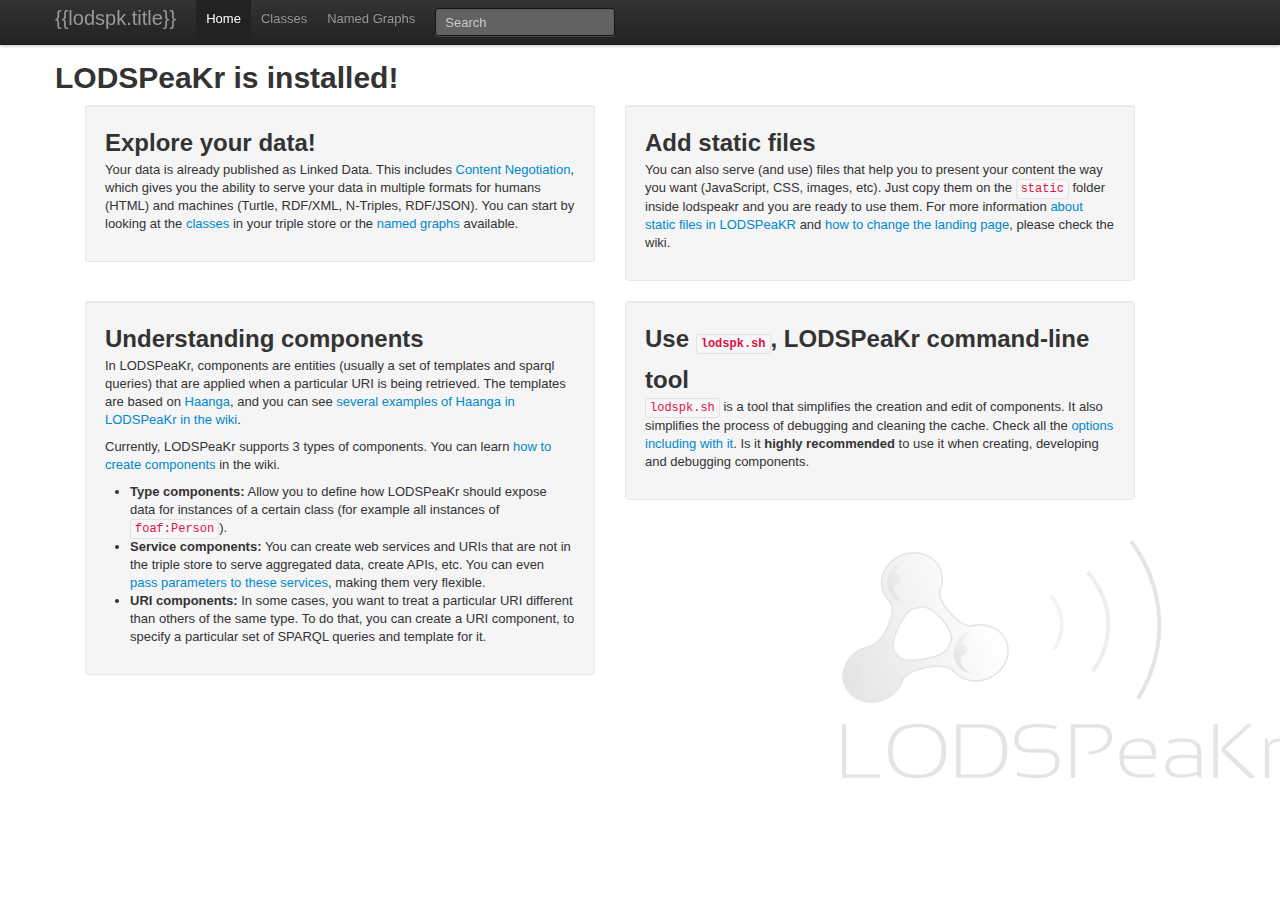
==== lodspeakr/components/static/index.html @ 6ba8fa14 "During install: added stub directories and readme files." ====
<!DOCTYPE html>
<html lang="en">
  <head>
    <meta charset="utf-8">
    <title>LODSPeaKr Basic Menu</title>
    <meta name="viewport" content="width=device-width, initial-scale=1.0">
    <meta name="description" content="">
    <meta name="author" content="">
    <link href="css/bootstrap.min.css" rel="stylesheet" type="text/css" media="screen" />
    <style>
      body {
        padding-top: 60px; /* 60px to make the container go all the way to the bottom of the topbar */
      }
      .wait{
        background-image:url('img/wait.gif');
        background-repeat:no-repeat;
        padding-right:20px;
        background-position: right;
      }
    </style>
    <link href="css/bootstrap-responsive.min.css" rel="stylesheet" type="text/css" media="screen" />
    <script type="text/javascript" src="js/jquery.js"></script>
    <script type="text/javascript" src="js/bootstrap.min.js"></script>
    <script type="text/javascript" src="js/bootstrap-typeahead.js"></script>
    <script type="text/javascript">
    $(document).ready(function(){
        $('.typeahead').typeahead({
            source: function (typeahead, query) {
              $('.typeahead').addClass('wait');[]
              return $.get('search/'+encodeURIComponent(query), { }, function (data) {
                  $('.typeahead').removeClass('wait');[]
                  return typeahead.process(data);
              }, 'json');
            },
            onselect: function (obj) {
              $('.typeahead').attr('disabled', true);
              window.location = obj.uri;
            }
        });
    });
    </script>
  </head>
  <body>
 <div class="navbar navbar-fixed-top">
      <div class="navbar-inner">
        <div class="container">
          <a class="btn btn-navbar" data-toggle="collapse" data-target=".nav-collapse">
            <span class="icon-bar"></span>
            <span class="icon-bar"></span>
            <span class="icon-bar"></span>
          </a>
          <a class="brand" href="#">{{lodspk.title}}</a>
          <div class="nav-collapse">
            <ul class="nav">
              <li class="active"><a href="#">Home</a></li>
              <li><a href="classes">Classes</a></li>
              <li><a href="namedGraphs">Named Graphs</a></li>
            </ul>
            <form class="navbar-search pull-left" action="">
              <input type="text" data-provide="typeahead" class="typeahead search-query span2" placeholder="Search"/>
            </form>
          </div><!--/.nav-collapse -->
        </div>
      </div>
    </div>

    <div class="container">
      <img src="img/lodspeakr_logotype.png" style="opacity: 0.1; position: absolute; right:0px; top:60%"/>
      <h1>LODSPeaKr is installed!</h1>
      <p></p>
      <div class="span5 well">
      <h2>Explore your data!</h2>
        <p>Your data is already published as Linked Data. This includes <a href='http://en.wikipedia.org/wiki/Content_negotiation'>Content Negotiation</a>, which gives you the ability to serve your data in multiple formats for humans (HTML) and machines (Turtle, RDF/XML, N-Triples, RDF/JSON). You can start by looking at the <a href='classes'>classes</a> in your triple store or the <a href='namedGraphs'>named graphs</a> available.</p>
      </div>
      <div class="span5 well">
      <h2>Add static files</h2>
        <p>You can also serve (and use) files that help you to present your content the way you want (JavaScript, CSS, images, etc). Just copy them on the <code>static</code> folder inside lodspeakr and you are ready to use them. For more information <a href='https://github.com/alangrafu/lodspeakr/wiki/Statics'>about static files in LODSPeaKR</a> and <a href='https://github.com/alangrafu/lodspeakr/wiki/Change-root-page'>how to change the landing page</a>, please check the wiki</a>.</p>
      </div>
      <div class="span5 well">
      <h2>Understanding components</h2>
        <p>In LODSPeaKr, components are entities (usually a set of templates and sparql queries) that are applied when a particular URI is being retrieved. The templates are based on <a href='http://haanga.org/'>Haanga</a>, and you can see <a href='https://github.com/alangrafu/lodspeakr/wiki/Examples-how-to-use-haanga-in-lodspeakr'>several examples of Haanga in LODSPeaKr in the wiki</a>.</p>
        <p>Currently, LODSPeaKr supports 3 types of components. You can learn <a href='https://github.com/alangrafu/lodspeakr/wiki/Creating-components-in-LODSPeaKr'>how to create components</a> in the wiki.</p>
        <ul>
          <li><strong>Type components:</strong> Allow you to define how LODSPeaKr should expose data for instances of a certain class (for example all instances of <code>foaf:Person</code>).</li>
          <li><strong>Service components:</strong> You can create web services and URIs that are not in the triple store to serve aggregated data, create APIs, etc. You can even <a href=''>pass parameters to these services</a>, making them very flexible.</li>
          <li><strong>URI components:</strong> In some cases, you want to treat a particular URI different than others of the same type. To do that, you can create a URI component, to specify a particular set of SPARQL queries and template for it.</li>
          </ul>
       </p>
      </div>
      <div class="span5 well">
      <h2>Use <code>lodspk.sh</code>, LODSPeaKr command-line tool</h2>
      <p><code>lodspk.sh</code> is a tool that simplifies the creation and edit of components. It also simplifies the process of debugging and cleaning the cache. Check all the <a href='https://github.com/alangrafu/lodspeakr/wiki/Using-lodspk.sh'>options including with it</a>. Is it <strong>highly recommended</strong> to use it when creating, developing and debugging components.</p>
      </div>
    </div>
  </body>
</html>
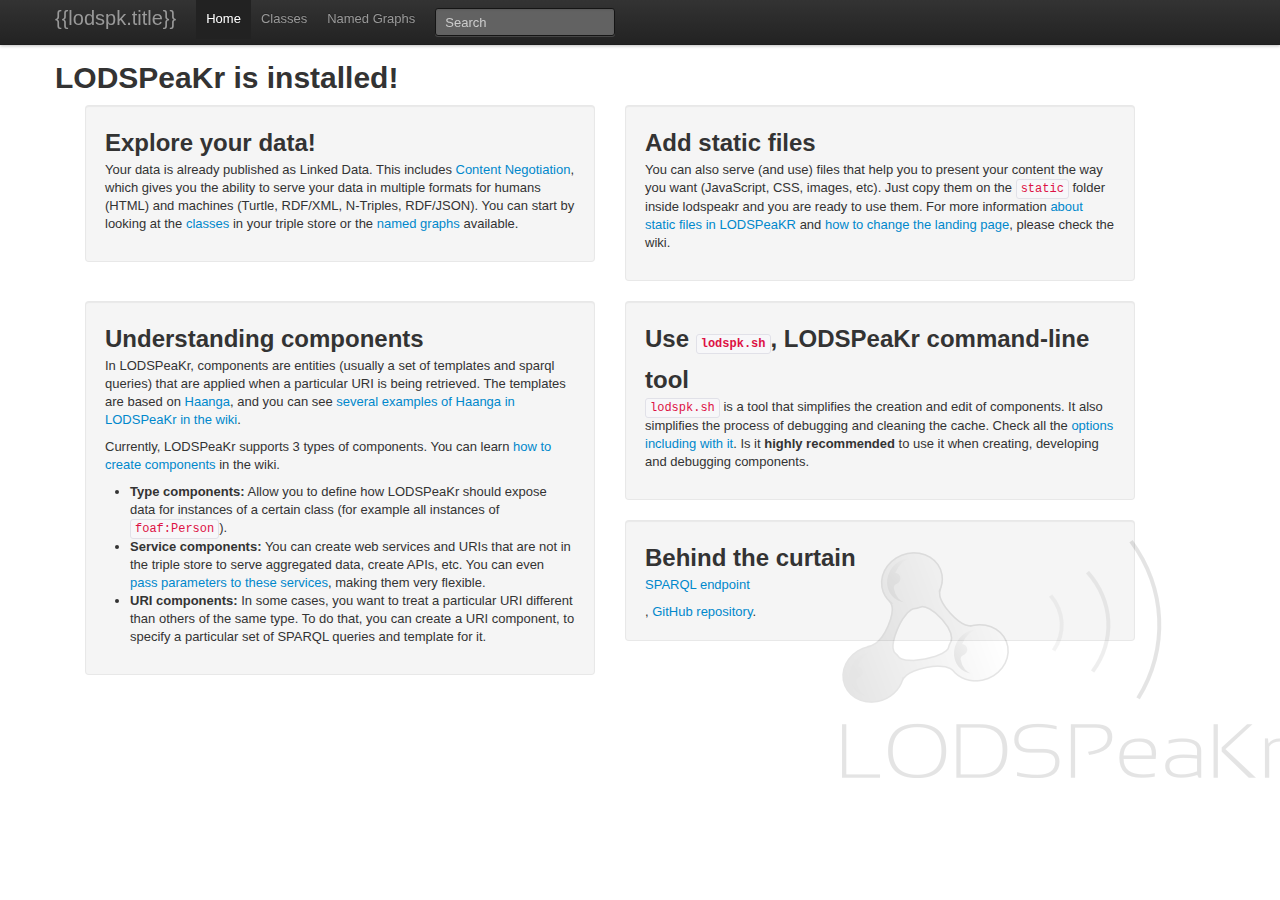
==== commit 812d55ce: "index" ====
--- a/lodspeakr/components/static/index.html
+++ b/lodspeakr/components/static/index.html
@@ -91,6 +91,12 @@
       <h2>Use <code>lodspk.sh</code>, LODSPeaKr command-line tool</h2>
       <p><code>lodspk.sh</code> is a tool that simplifies the creation and edit of components. It also simplifies the process of debugging and cleaning the cache. Check all the <a href='https://github.com/alangrafu/lodspeakr/wiki/Using-lodspk.sh'>options including with it</a>. Is it <strong>highly recommended</strong> to use it when creating, developing and debugging components.</p>
       </div>
+
+      <div class="span5 well">
+      <h2>Behind the curtain</h2>
+      <p><a href="sparql">SPARQL endpoint</a></p>, <a href="https://github.com/timrdf/ieeevis/wiki">GitHub repository</a>.
+      </div>
+
     </div>
   </body>
 </html>
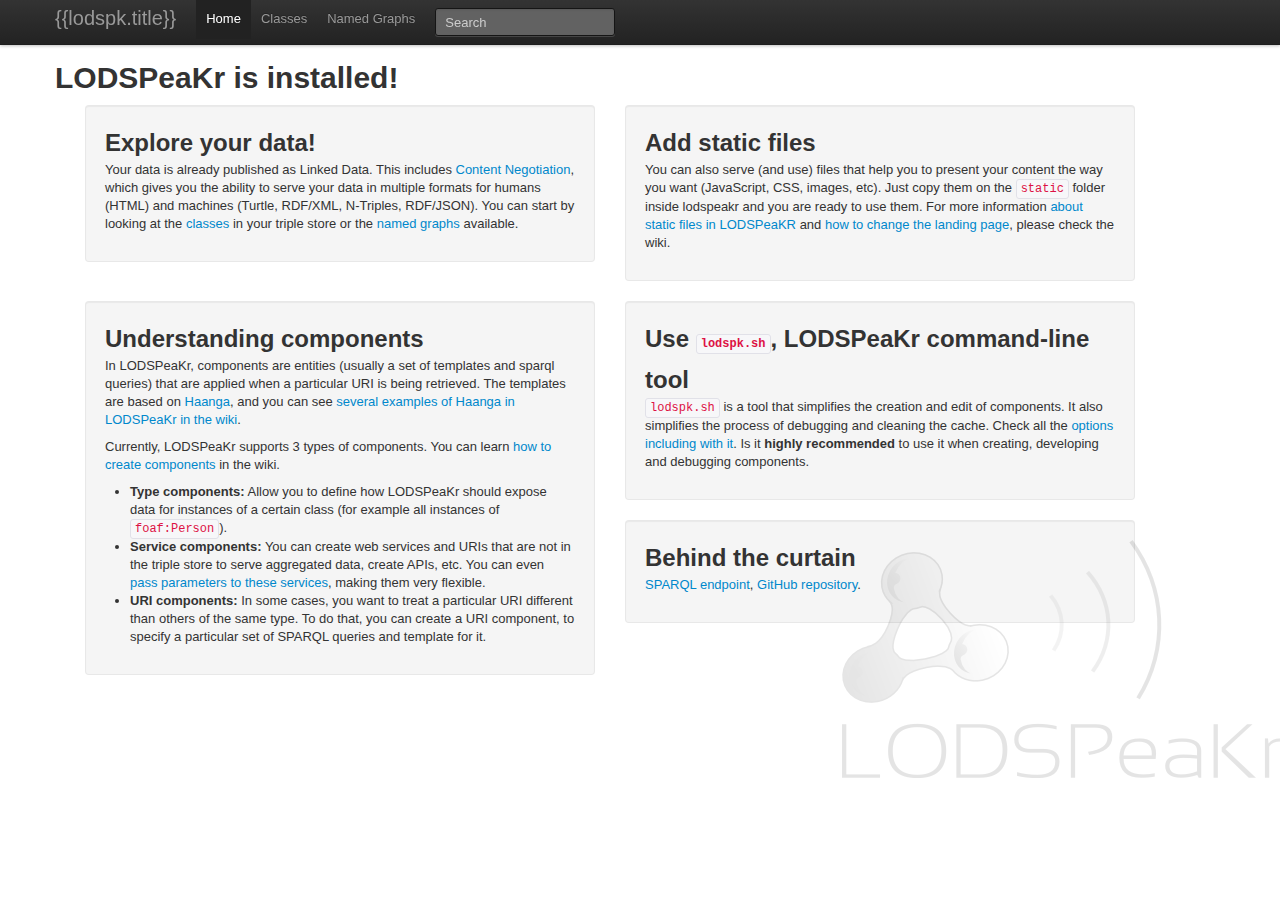
==== commit 678981e5: "Merge branch 'master' of github.com:timrdf/ieeevis" ====
--- a/lodspeakr/components/static/index.html
+++ b/lodspeakr/components/static/index.html
@@ -94,7 +94,7 @@
 
       <div class="span5 well">
       <h2>Behind the curtain</h2>
-      <p><a href="sparql">SPARQL endpoint</a></p>, <a href="https://github.com/timrdf/ieeevis/wiki">GitHub repository</a>.
+      <p><a href="sparql">SPARQL endpoint</a>, <a href="https://github.com/timrdf/ieeevis/wiki">GitHub repository</a>.</p>
       </div>
 
     </div>
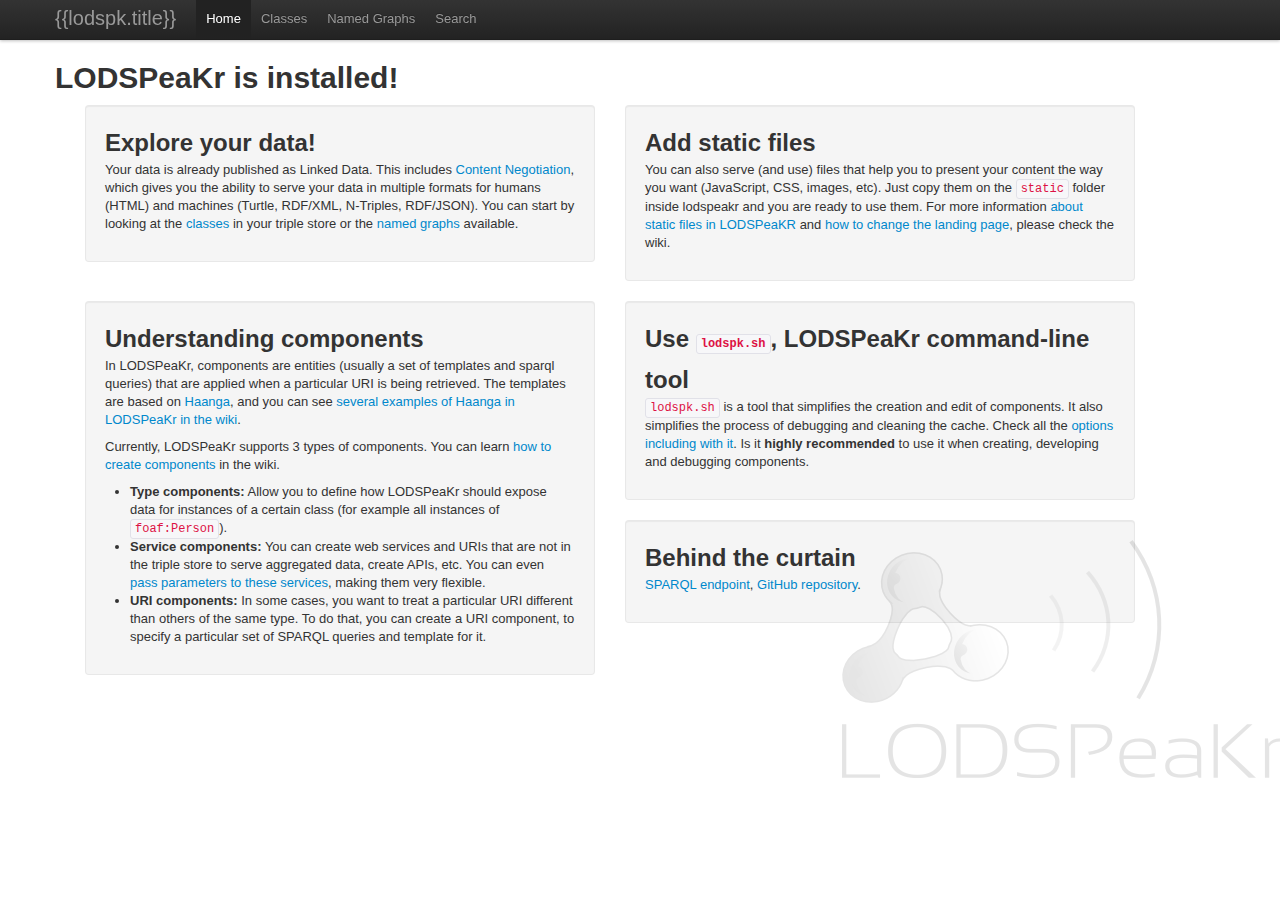
==== commit 075226ff: "search to index.html" ====
--- a/lodspeakr/components/static/index.html
+++ b/lodspeakr/components/static/index.html
@@ -55,10 +55,8 @@
               <li class="active"><a href="#">Home</a></li>
               <li><a href="classes">Classes</a></li>
               <li><a href="namedGraphs">Named Graphs</a></li>
+              <li><a href="search">Search</a></li>
             </ul>
-            <form class="navbar-search pull-left" action="">
-              <input type="text" data-provide="typeahead" class="typeahead search-query span2" placeholder="Search"/>
-            </form>
           </div><!--/.nav-collapse -->
         </div>
       </div>
